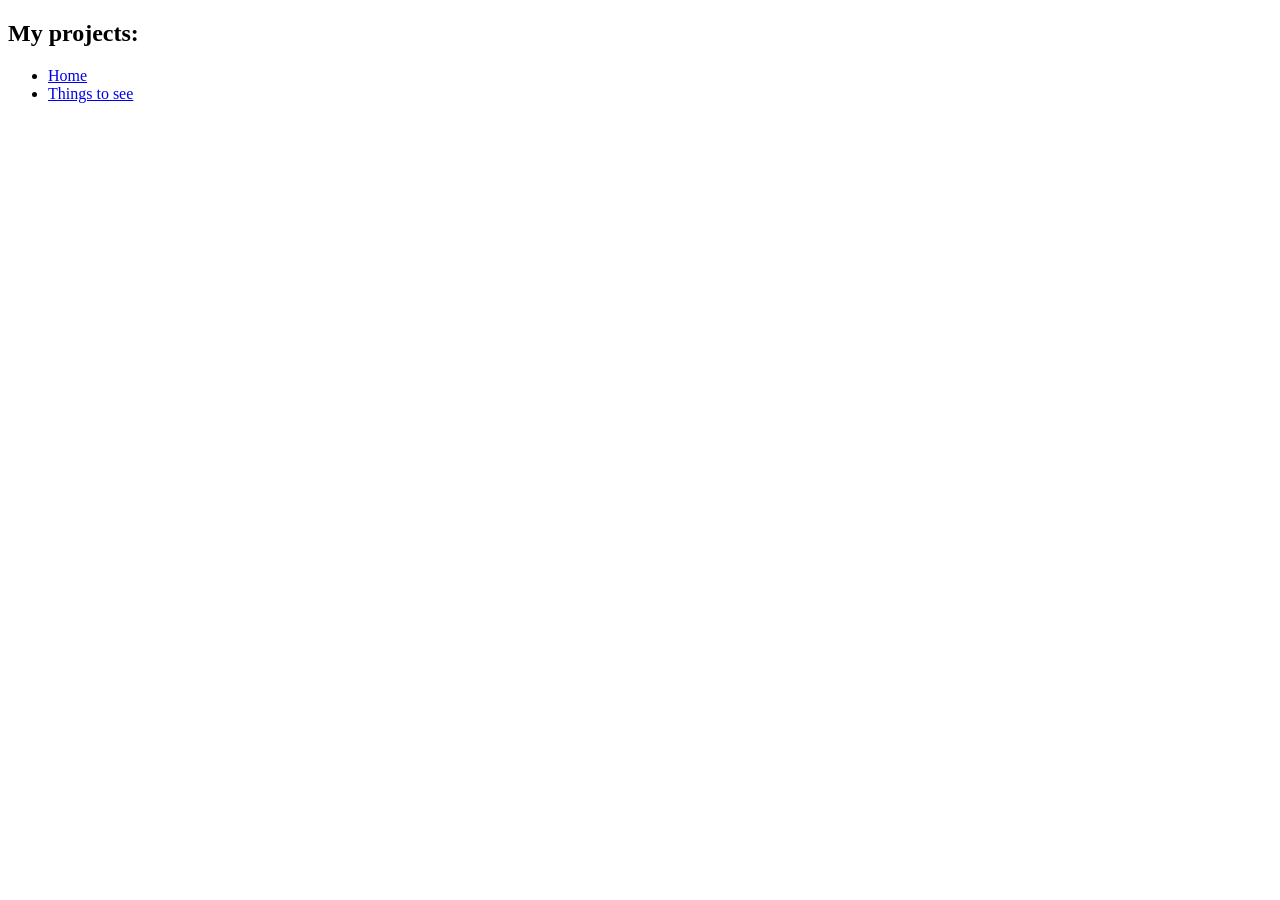
==== page2.html @ ca563649 "Create page2.html" ====
<!doctype html>
<html>
<head>
    <meta charset="utf-8">
    <title>page2.html</title>
    <link href="style.css" rel="stylesheet" type="text/css">
</head>
<body>

    <header>
        <h2>My projects:</h2>
    </header>

    <nav>
        <ul>
            <li><a href="index.html">Home</a></li>
            <li><a href="page2.html" class="active">Things to see</a></li>
        </ul>
    </nav>

    <main class="app-container">
        <iframe width="392" height="620" style="border: 0px;" src="https://studio.code.org/projects/applab/u4531761-3764-434c-b94e-e329512756c8/embed"></iframe>
        <iframe width="392" height="620" style="border: 0px;" src="https://studio.code.org/projects/applab/99ac7146-385a-4479-81f5-66396e23c432/embed"></iframe>
        <iframe width="392" height="620" style="border: 0px;" src="https://studio.code.org/projects/applab/2cea5ba8-b739-43e4-880e-ab8b3d8d74a5/embed"></iframe>
    </main>

</body>
</html>
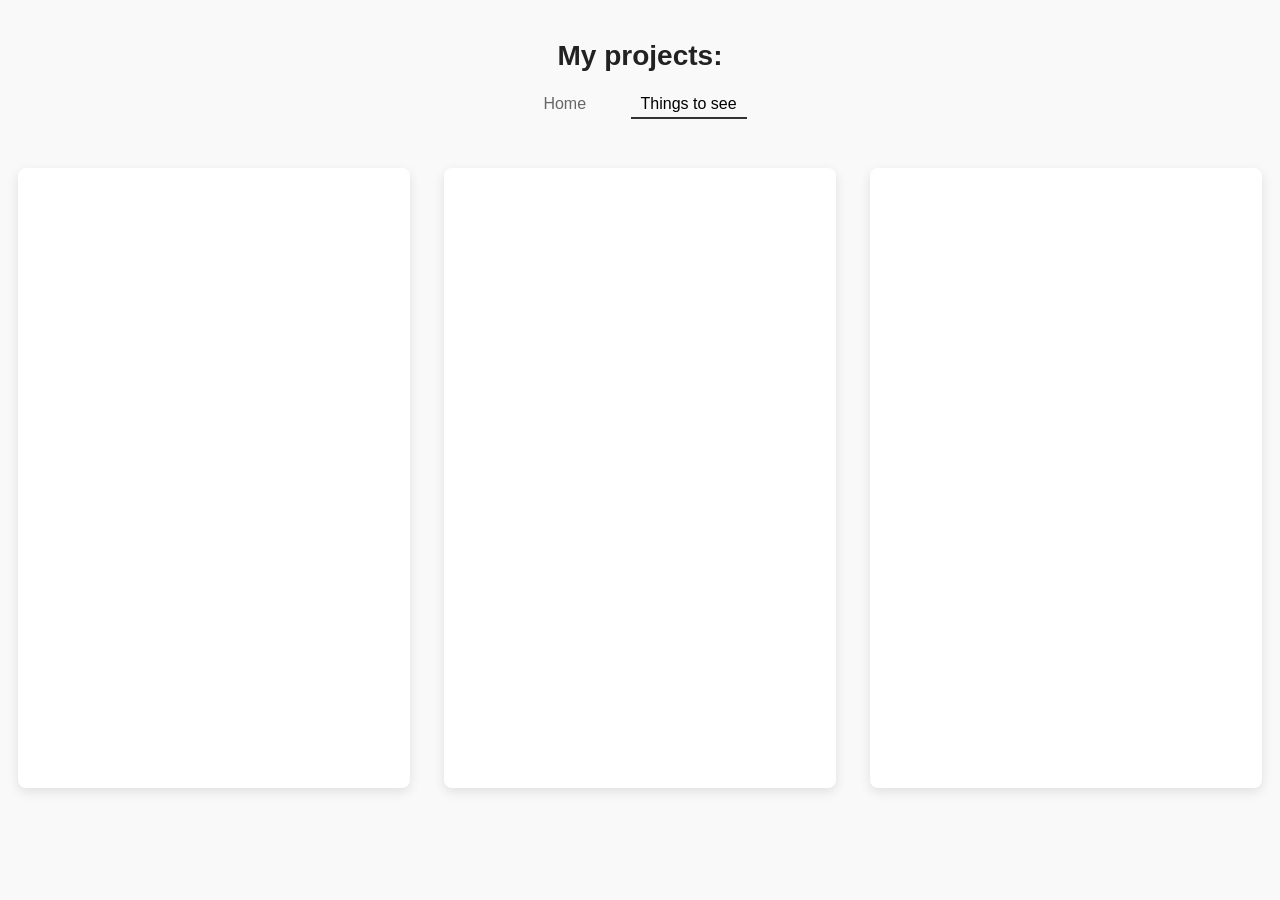
==== commit e3948055: "Update page2.html" ====
--- a/page2.html
+++ b/page2.html
@@ -19,9 +19,9 @@
     </nav>
 
     <main class="app-container">
-        <iframe width="392" height="620" style="border: 0px;" src="https://studio.code.org/projects/applab/u4531761-3764-434c-b94e-e329512756c8/embed"></iframe>
-        <iframe width="392" height="620" style="border: 0px;" src="https://studio.code.org/projects/applab/99ac7146-385a-4479-81f5-66396e23c432/embed"></iframe>
-        <iframe width="392" height="620" style="border: 0px;" src="https://studio.code.org/projects/applab/2cea5ba8-b739-43e4-880e-ab8b3d8d74a5/embed"></iframe>
+        <iframe width="392" height="620" style="border: 0px;" src="https://studio.code.org/projects/applab/bbaa9629-0e17-4598-834d-7c7ba1b8d340"></iframe>
+        <iframe width="392" height="620" style="border: 0px;" src="https://studio.code.org/projects/applab/bbaa9629-0e17-4598-834d-7c7ba1b8d340"></iframe>
+        <iframe width="392" height="620" style="border: 0px;" src="https://studio.code.org/projects/applab/bbaa9629-0e17-4598-834d-7c7ba1b8d340"></iframe>
     </main>
 
 </body>
--- a/style.css
+++ b/style.css
@@ -0,0 +1,68 @@
+body {
+    font-family: -apple-system, BlinkMacSystemFont, "Segoe UI", Roboto, sans-serif;
+    margin: 0;
+    padding: 0;
+    background-color: #f9f9f9;
+    color: #333;
+    text-align: center; 
+}
+
+header {
+    margin-top: 40px;
+}
+
+h2 {
+    font-size: 28px;
+    color: #222;
+}
+
+
+nav {
+    margin: 20px 0 40px 0;
+}
+
+nav ul {
+    list-style: none; 
+    padding: 0;
+    margin: 0;
+}
+
+nav li {
+    display: inline-block; 
+    margin: 0 15px;
+}
+
+nav a {
+    text-decoration: none; 
+    color: #666;
+    font-size: 16px;
+    font-weight: 500;
+    padding: 5px 10px;
+}
+
+
+nav a:hover, nav a.active {
+    color: #000;
+    border-bottom: 2px solid #333;
+}
+
+.main-img {
+    max-width: 90%;
+    width: 600px;
+    height: auto;
+    border-radius: 6px;
+    box-shadow: 0 4px 12px rgba(0,0,0,0.08);
+}
+
+
+.app-container {
+    display: block;
+    margin: 0 auto;
+}
+
+iframe {
+    margin: 15px;
+    border-radius: 8px;
+    box-shadow: 0 4px 12px rgba(0,0,0,0.1);
+    background-color: #fff;
+}
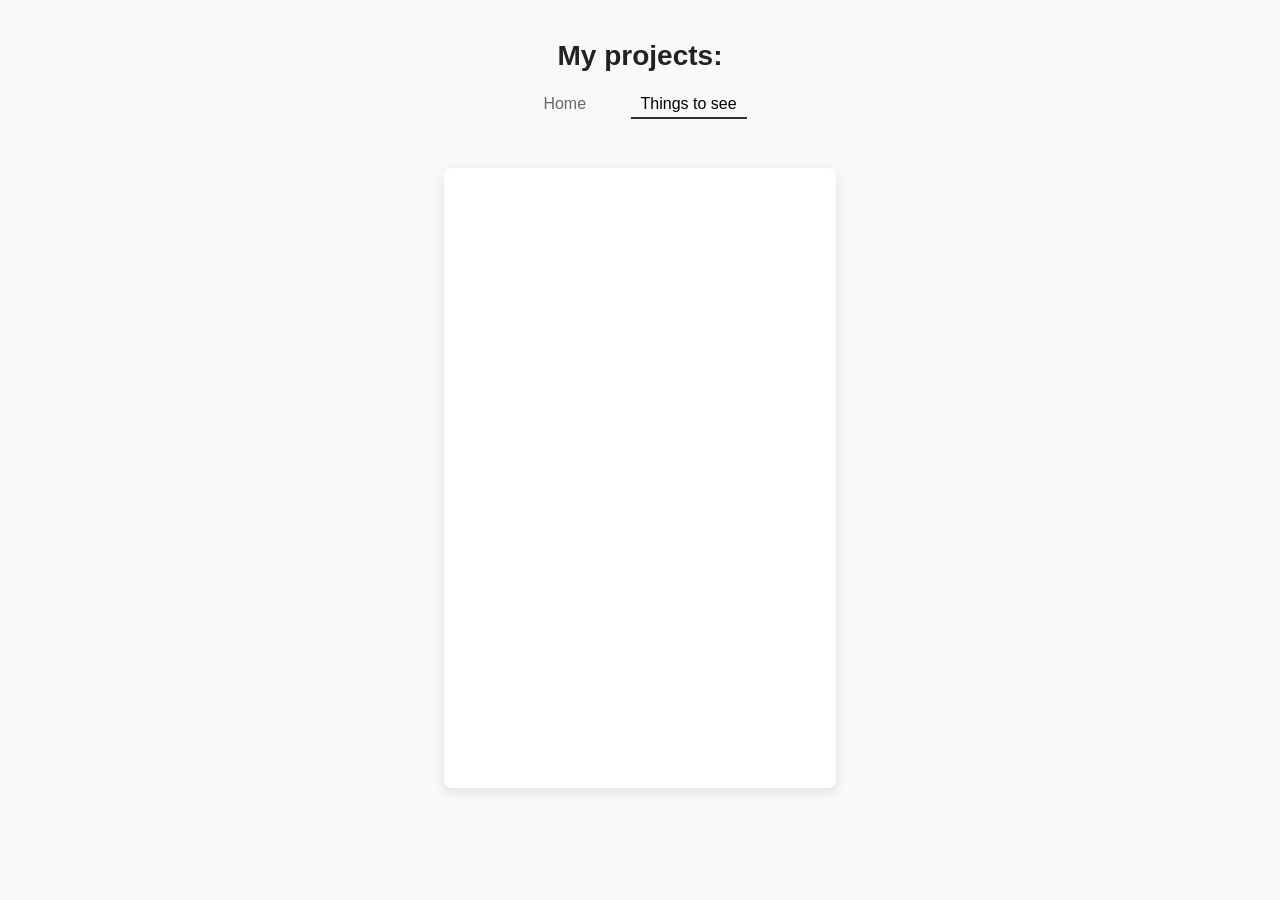
==== commit 13fb2a5d: "Update page2.html" ====
--- a/page2.html
+++ b/page2.html
@@ -2,7 +2,7 @@
 <html>
 <head>
     <meta charset="utf-8">
-    <title>page2.html</title>
+    <title>Tony's Website - Projects</title>
     <link href="style.css" rel="stylesheet" type="text/css">
 </head>
 <body>
@@ -19,9 +19,7 @@
     </nav>
 
     <main class="app-container">
-        <iframe width="392" height="620" style="border: 0px;" src="https://studio.code.org/projects/applab/bbaa9629-0e17-4598-834d-7c7ba1b8d340"></iframe>
-        <iframe width="392" height="620" style="border: 0px;" src="https://studio.code.org/projects/applab/bbaa9629-0e17-4598-834d-7c7ba1b8d340"></iframe>
-        <iframe width="392" height="620" style="border: 0px;" src="https://studio.code.org/projects/applab/bbaa9629-0e17-4598-834d-7c7ba1b8d340"></iframe>
+        <iframe width="392" height="620" style="border: 0px;" src="https://studio.code.org/projects/applab/bbaa9629-0e17-4598-834d-7c7ba1b8d340/embed"></iframe>
     </main>
 
 </body>
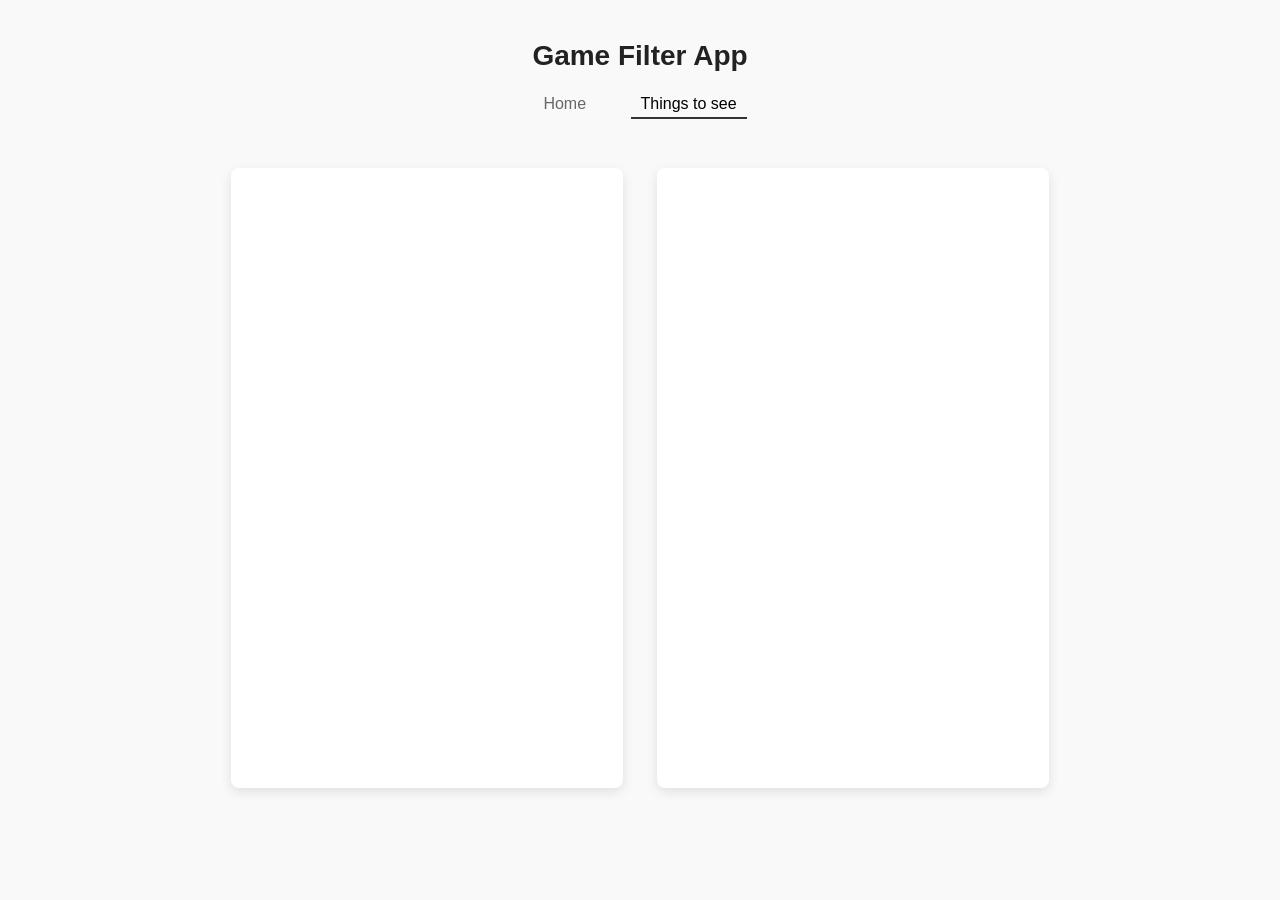
==== commit 4ded329c: "Update page2.html" ====
--- a/page2.html
+++ b/page2.html
@@ -8,7 +8,7 @@
 <body>
 
     <header>
-        <h2>My projects:</h2>
+        <h2>Game Filter App</h2>
     </header>
 
     <nav>
@@ -20,6 +20,7 @@
 
     <main class="app-container">
         <iframe width="392" height="620" style="border: 0px;" src="https://studio.code.org/projects/applab/bbaa9629-0e17-4598-834d-7c7ba1b8d340/embed"></iframe>
+        <iframe width="392" height="620" style="border: 0px;" src="https://studio.code.org/projects/applab/5efe9367-f76f-4b7e-9e75-c3ea31bf10da"></iframe>
     </main>
 
 </body>
